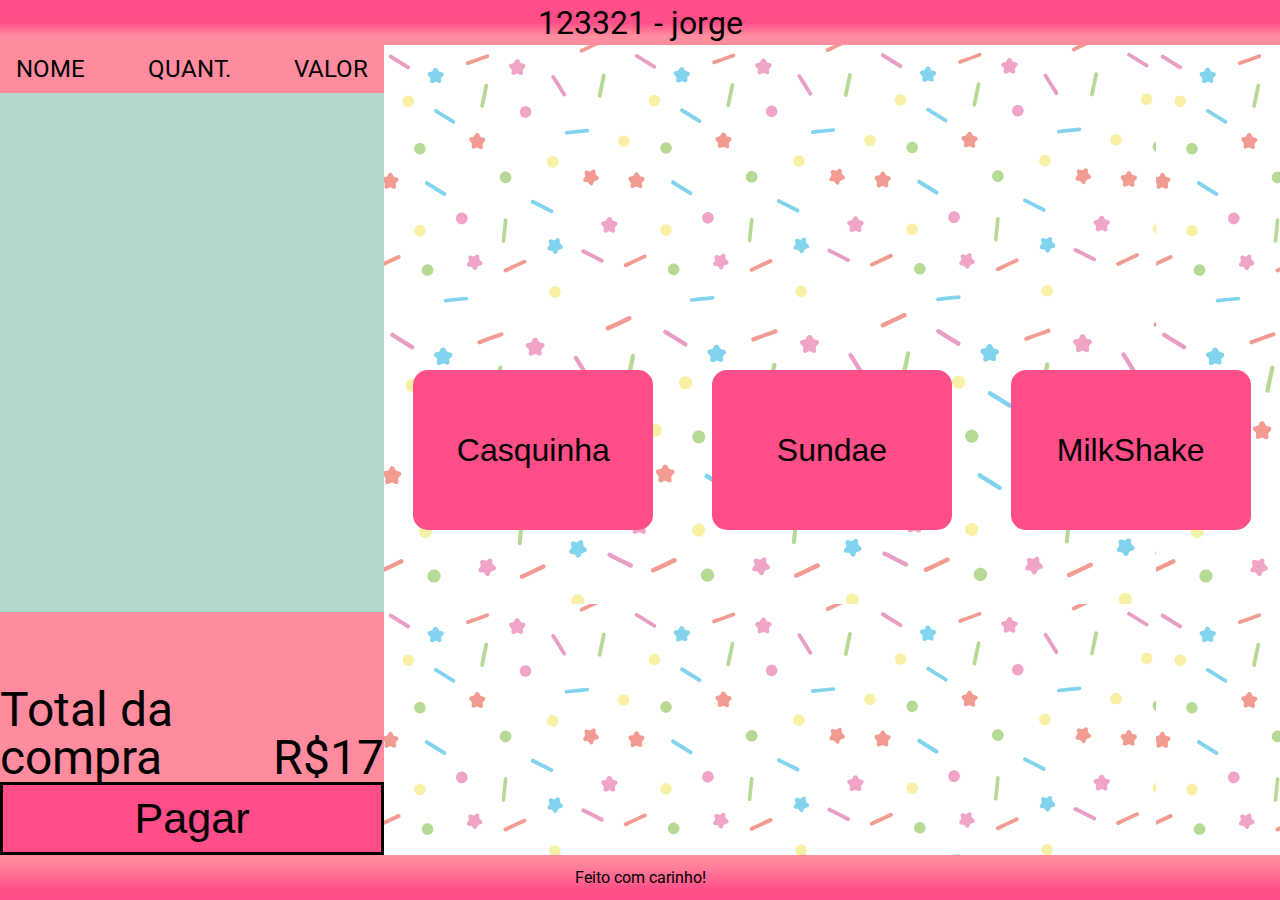
==== index.html @ 3031d5ff "01" ====
<!DOCTYPE html>
<html lang="pt-br">

<head>
    <meta charset="UTF-8">
    <meta name="viewport" content="width=device-width, initial-scale=1.0">
    <meta name="description" content="caixa para sorveteria">
    <meta name="keywords" content="sorveteria, caixa, pagamento">
    <meta name="author" content="lucas souza ribeiro">
    <title>Caixa Sorveteria</title>
    <link rel="stylesheet" href="styles/style.css">
    <link rel="icon" href="assets/icon.ico" type="imagem/x-icon">
    <link rel="preconnect" href="https://fonts.googleapis.com">
    <link rel="preconnect" href="https://fonts.gstatic.com" crossorigin>
    <link
        href="https://fonts.googleapis.com/css2?family=Poppins:ital,wght@0,100;0,200;0,300;0,400;0,500;0,600;0,700;0,800;0,900;1,100;1,200;1,300;1,400;1,500;1,600;1,700;1,800;1,900&family=Roboto:ital,wght@0,100;0,300;0,400;0,500;0,700;0,900;1,100;1,300;1,400;1,500;1,700;1,900&display=swap"
        rel="stylesheet">
</head>

<body>
    <header>
        <h2 class="operador"><span>123321</span> - <span>jorge</span></h2>
    </header>
    <aside>
        <section class="carrinho">
            <table>
                <tr class="titulo-produto">
                    <th>nome</th>
                    <th>quant.</th>
                    <th>valor</th>
                </tr>
            </table>
        </section>
        <section class="valor">
            <article>
                <p>Total da compra</p>
                <span class="preco-total">R$17</span>
            </article>
            <button class="pagar">Pagar</button>
        </section>
    </aside>
    <main>
        <section class="opcoes">
            <button class="opcao opcao-produto">Casquinha</button>
            <button class="opcao opcao-produto">Sundae</button>
            <button class="opcao opcao-produto">MilkShake</button>
        </section>

        <menu class="menu-sabores" id="menu-sabores">
            <section class="menu-header">
                <h2 class="menu-titulo" id="produto-titulo">Sundae</h2>
                <button class="menu-fechar">Cancelar</button>
            </section>
            <section class="opcoes">
                <button class="opcao opcao-sabor">chocolate</button>
                <button class="opcao opcao-sabor">creme</button>
                <button class="opcao opcao-sabor">Morango</button>
            </section>
        </menu>
        <menu class="menu-pagamento" id="menu-pagamento">
            <section class="menu-header">
                <h2 class="menu-titulo">Pagamento</h2>
                <button class="menu-fechar">Cancelar</button>
            </section>
            <section class="opcoes">
                <button class="opcao">Débito</button>
                <button class="opcao">Crédito</button>
                <button class="opcao">Dinheiro</button>
            </section>
        </menu>
    </main>
    <footer>
        <p>Feito com carinho!</p>
    </footer>

    <script src="js/script.js"></script>
</body>

</html>
---- styles/style.css ----
@import url(reset.css);
@import url(header.css);
@import url(aside.css);
@import url(main.css);
@import url(footer.css);
@import url(menu.css);

:root {
    --light-pink: #FF8C9E;
    --pink: #FF4E88;
    --light-yellow: rgb(255, 224, 137);
    --light-green-blue: #B4D6CD;
    --purple: #AD49E1;
    --white: #FFFFFF;
    --black: #000000;
}

body {
    height: 100vh;
    width: 100vw;
    background-color: var(--ligh-yellow);
    display: grid;
    grid-template-areas: 
    'header header'
    'aside main'
    'footer footer';
    grid-template-rows: auto 1fr auto;
    grid-template-columns: auto 1fr;
    gap: 0;
    font-family: "roboto", sans-serif;
}
header {grid-area: header;}
aside {grid-area: aside;}
main {grid-area: main;}
footer {grid-area: footer;}
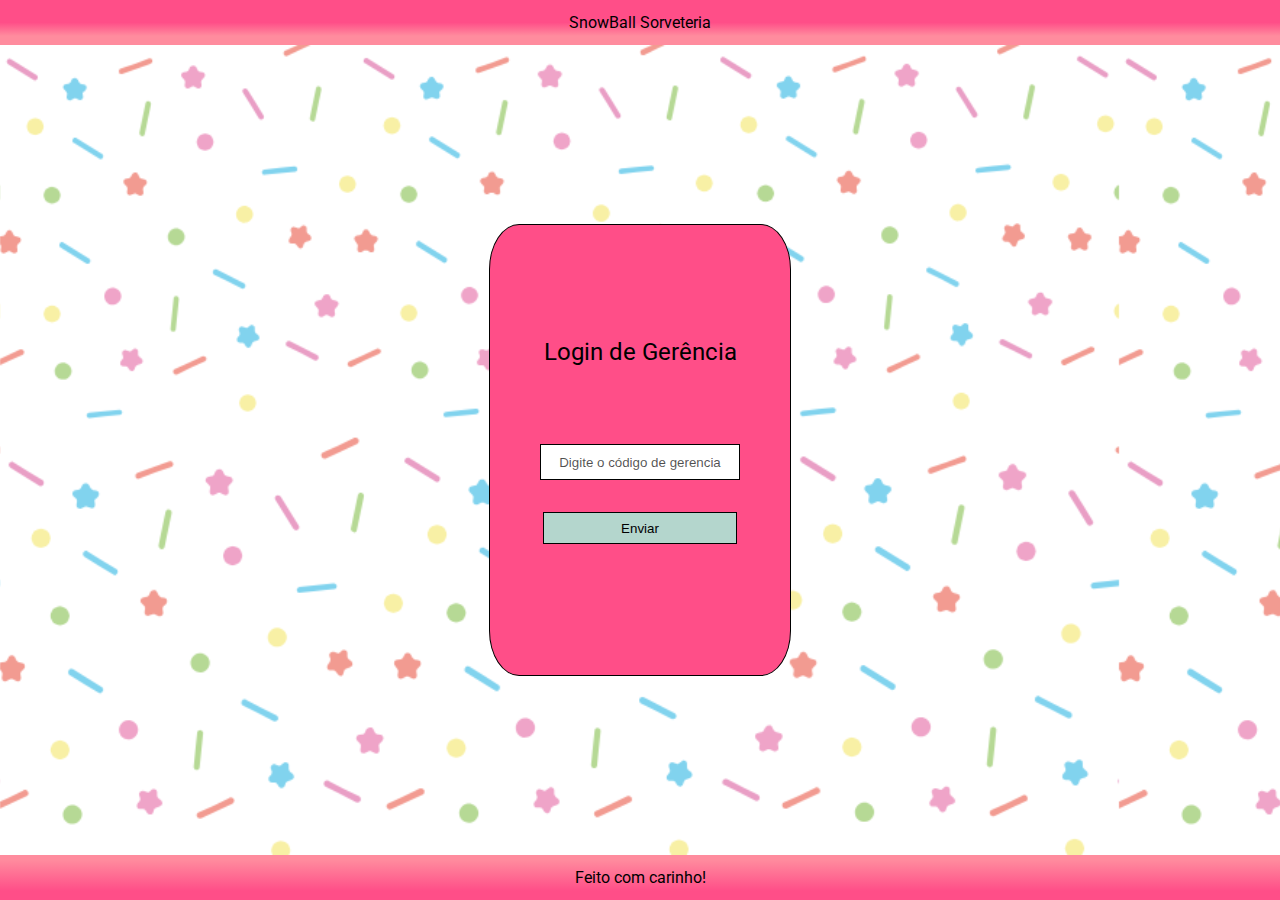
==== commit ca5fb06c: "login de gerencia completo" ====
--- a/index.html
+++ b/index.html
@@ -19,61 +19,22 @@
 
 <body>
     <header>
-        <h2 class="operador"><span>123321</span> - <span>jorge</span></h2>
+        <h2 class="header__titulo">SnowBall Sorveteria</h2>
     </header>
-    <aside>
-        <section class="carrinho">
-            <table>
-                <tr class="titulo-produto">
-                    <th>nome</th>
-                    <th>quant.</th>
-                    <th>valor</th>
-                </tr>
-            </table>
+    <main>
+        <section class="login">
+            <h2>Login de Gerência</h2>
+            <form id="loginForm" action="gerencia.html">
+                <label for="codigo"></label>
+                <input type="password" id="codigo" name="codigo" required placeholder="Digite o código de gerencia">
+                <button class="login__submit" type="submit">Enviar</button>
+            </form>
         </section>
-        <section class="valor">
-            <article>
-                <p>Total da compra</p>
-                <span class="preco-total">R$17</span>
-            </article>
-            <button class="pagar">Pagar</button>
-        </section>
-    </aside>
-    <main>
-        <section class="opcoes">
-            <button class="opcao opcao-produto">Casquinha</button>
-            <button class="opcao opcao-produto">Sundae</button>
-            <button class="opcao opcao-produto">MilkShake</button>
-        </section>
-
-        <menu class="menu-sabores" id="menu-sabores">
-            <section class="menu-header">
-                <h2 class="menu-titulo" id="produto-titulo">Sundae</h2>
-                <button class="menu-fechar">Cancelar</button>
-            </section>
-            <section class="opcoes">
-                <button class="opcao opcao-sabor">chocolate</button>
-                <button class="opcao opcao-sabor">creme</button>
-                <button class="opcao opcao-sabor">Morango</button>
-            </section>
-        </menu>
-        <menu class="menu-pagamento" id="menu-pagamento">
-            <section class="menu-header">
-                <h2 class="menu-titulo">Pagamento</h2>
-                <button class="menu-fechar">Cancelar</button>
-            </section>
-            <section class="opcoes">
-                <button class="opcao">Débito</button>
-                <button class="opcao">Crédito</button>
-                <button class="opcao">Dinheiro</button>
-            </section>
-        </menu>
     </main>
     <footer>
         <p>Feito com carinho!</p>
     </footer>
-
-    <script src="js/script.js"></script>
+    <script type="module" src="js/login.js"></script>
 </body>
 
 </html>--- a/styles/style.css
+++ b/styles/style.css
@@ -4,6 +4,9 @@
 @import url(main.css);
 @import url(footer.css);
 @import url(menu.css);
+@import url(login.css);
+@import url(nav.css);
+@import url(gerencia.css);
 
 :root {
     --light-pink: #FF8C9E;
@@ -15,6 +18,8 @@
     --black: #000000;
 }
 
+*{max-width: 100vw;}
+
 body {
     height: 100vh;
     width: 100vw;
@@ -22,14 +27,17 @@
     display: grid;
     grid-template-areas: 
     'header header'
+    'nav nav'
     'aside main'
     'footer footer';
     grid-template-rows: auto 1fr auto;
     grid-template-columns: auto 1fr;
     gap: 0;
     font-family: "roboto", sans-serif;
+    max-width: 100vw;
 }
 header {grid-area: header;}
+nav {grid-area: nav;}
 aside {grid-area: aside;}
 main {grid-area: main;}
 footer {grid-area: footer;}